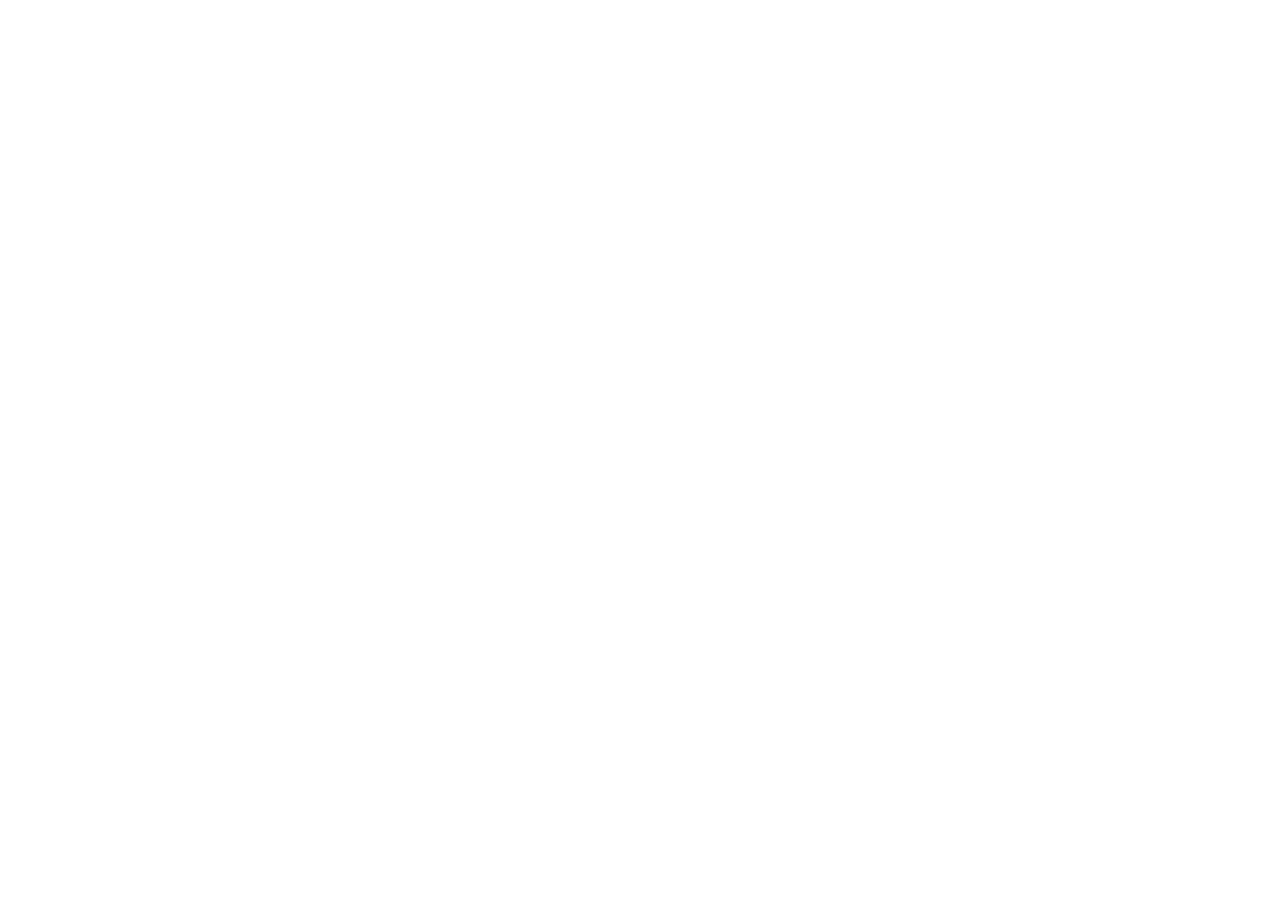
==== index.html @ a9d6cffc "atualizado favicon" ====
<!DOCTYPE html>
<html lang="pt-br">
<head>
    <meta charset="UTF-8">
    <meta name="viewport" content="width=device-width, initial-scale=1.0">
    <link rel="shortcut icon" href="favicosn.ico" type="image/x-icon">
    <title>Projeto Rede Sociais</title>
</head>
<body>
    
</body>
</html>
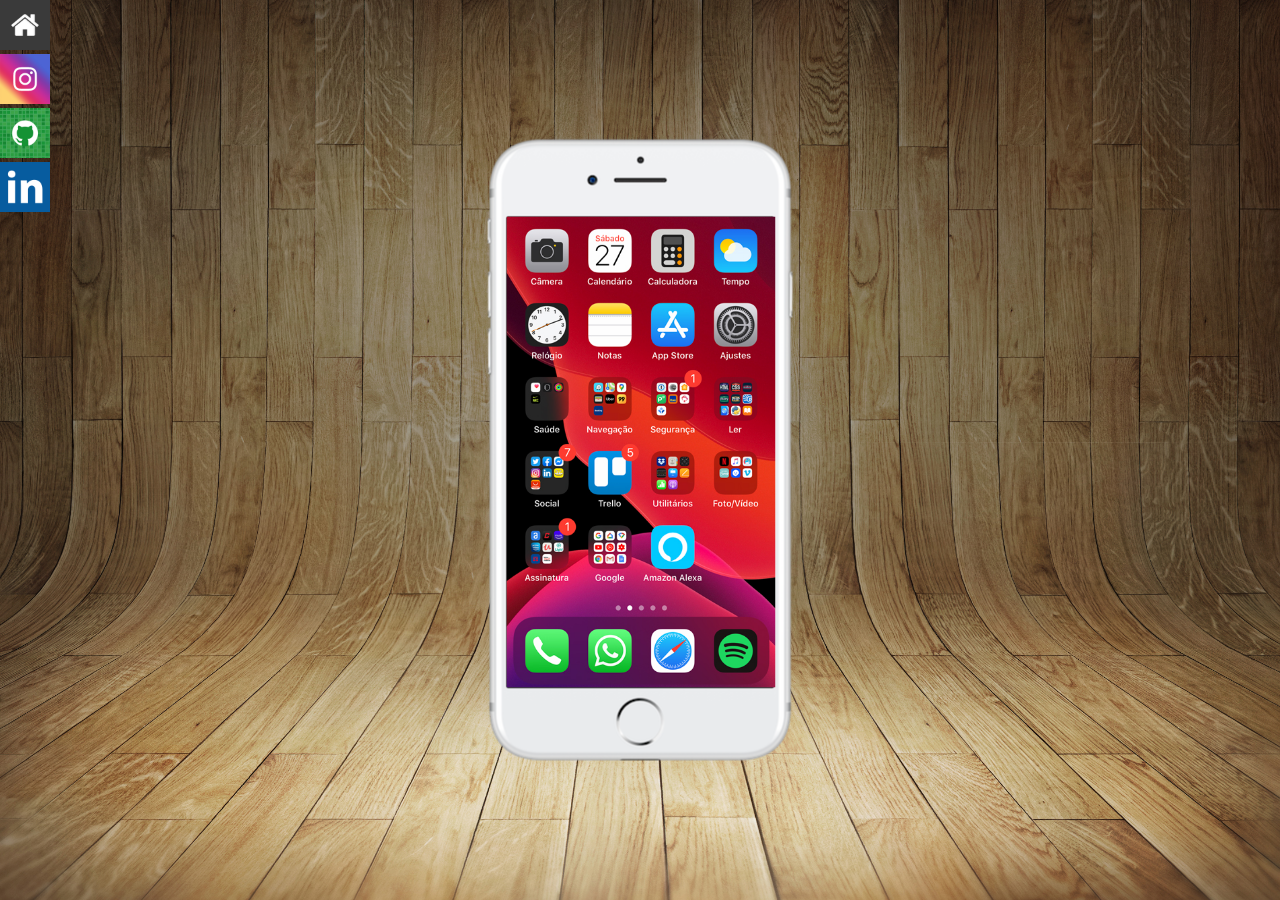
==== commit 5894518c: "atualizei projeto" ====
--- a/index.html
+++ b/index.html
@@ -4,9 +4,21 @@
     <meta charset="UTF-8">
     <meta name="viewport" content="width=device-width, initial-scale=1.0">
     <link rel="shortcut icon" href="favicosn.ico" type="image/x-icon">
+    <link rel="stylesheet" href="estilo.css">
     <title>Projeto Rede Sociais</title>
 </head>
 <body>
-    
+    <main>
+        <section id="telefone">
+            <iframe src="home.html" name="tela" id="tela" frameborder="0"></iframe>
+        </section>
+
+        <section id="icones">
+            <a href=""><img src="imagens/logo-home.jpg" alt="home" target="frame"></a><br>
+            <a href=""><img src="imagens/logo-instagram.jpg" alt="instagram" target="frame"></a><br>
+            <a href=""><img src="imagens/logo-github.jpg" alt="github" target="frame"></a><br>
+            <a href=""><img src="imagens/tela-linkedin.jpg" alt="linkedin" target="frame"></a><br> 
+        </section>
+    </main>
 </body>
 </html>--- a/estilo.css
+++ b/estilo.css
@@ -0,0 +1,47 @@
+* {
+    box-sizing: border-box;
+    padding: 0;
+    margin: 0;
+    font-family: Arial, Helvetica, sans-serif , system-ui, -apple-system, BlinkMacSystemFont, 'Segoe UI', Roboto, Oxygen, Ubuntu, Cantarell, 'Open Sans', 'Helvetica Neue', sans-serif
+}
+
+html, body {
+    background-color: black;
+    height: 100vh;
+    width: 100vw;
+}
+
+main {
+    position: relative;
+    height: 100vh;
+    background-color: green;
+    background: url('imagens/fundo-madeira.jpg') no-repeat;
+    background-size: cover;
+    background-attachment: fixed;
+}
+
+#telefone {
+    position: absolute;
+    width: 311px;
+    height: 627px;
+
+    top: 50%;
+    left: 50%;
+
+    transform: translate(-50% , -50%);
+    background: url('imagens/frame-iphone.png') no-repeat top center;
+}
+
+img {
+    text-align: center;
+    width: 50px;
+    height: 50px;
+}
+
+#tela {
+    position: relative;
+    top: 80px;
+    left: 22px;
+    width: 269px;
+    height: 471px;
+}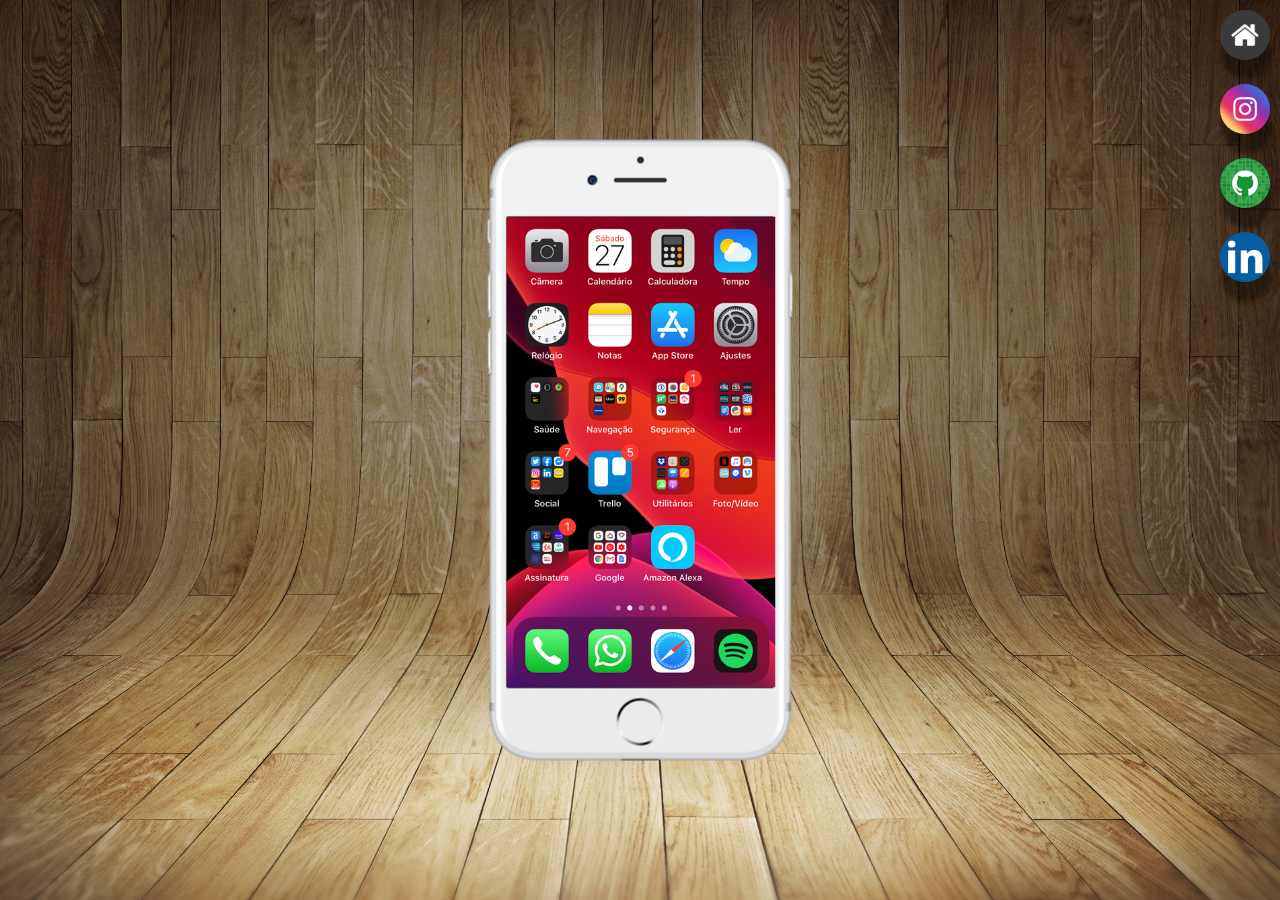
==== commit 7d5d2885: "projeto finalizado" ====
--- a/index.html
+++ b/index.html
@@ -13,11 +13,11 @@
             <iframe src="home.html" name="tela" id="tela" frameborder="0"></iframe>
         </section>
 
-        <section id="icones">
-            <a href=""><img src="imagens/logo-home.jpg" alt="home" target="frame"></a><br>
-            <a href=""><img src="imagens/logo-instagram.jpg" alt="instagram" target="frame"></a><br>
-            <a href=""><img src="imagens/logo-github.jpg" alt="github" target="frame"></a><br>
-            <a href=""><img src="imagens/tela-linkedin.jpg" alt="linkedin" target="frame"></a><br> 
+        <section id="redes-sociais">
+            <a href="home.html" target="tela"><img src="imagens/logo-home.jpg" alt="home"></a><br>
+            <a href="instagram.html" target="tela"><img src="imagens/logo-instagram.jpg" alt="instagram"></a><br>
+            <a href="github.html" target="tela"><img src="imagens/logo-github.jpg" alt="github" ></a><br>
+            <a href="linkedin.html" target="tela"><img src="imagens/tela-linkedin.jpg" alt="linkedin"></a>
         </section>
     </main>
 </body>
--- a/estilo.css
+++ b/estilo.css
@@ -11,13 +11,15 @@
     width: 100vw;
 }
 
+body {
+    background: url('imagens/fundo-madeira.jpg') no-repeat top center;
+    background-size: cover;
+    background-attachment: fixed;
+}
+
 main {
     position: relative;
     height: 100vh;
-    background-color: green;
-    background: url('imagens/fundo-madeira.jpg') no-repeat;
-    background-size: cover;
-    background-attachment: fixed;
 }
 
 #telefone {
@@ -32,16 +34,28 @@
     background: url('imagens/frame-iphone.png') no-repeat top center;
 }
 
-img {
-    text-align: center;
-    width: 50px;
-    height: 50px;
-}
-
-#tela {
+#tela{
     position: relative;
     top: 80px;
     left: 22px;
     width: 269px;
     height: 471px;
-}+}
+
+#redes-sociais {
+    text-align: right;
+}
+
+#redes-sociais img {
+    width: 50px;
+    margin: 10px;
+    border-radius: 50%;
+    box-shadow: 2px 20px 5px rgba(0, 0, 0, 0.400);
+}
+
+#redes-sociais img:hover {
+    border: 2px solid rgba(255, 255, 255, 0.664);
+    transform: translate(-3px , -3px);
+    box-shadow: 5px 5px 10px rgba(0, 0, 0, 0.645);
+    transition: transform 0.3s, border 1s;
+}
